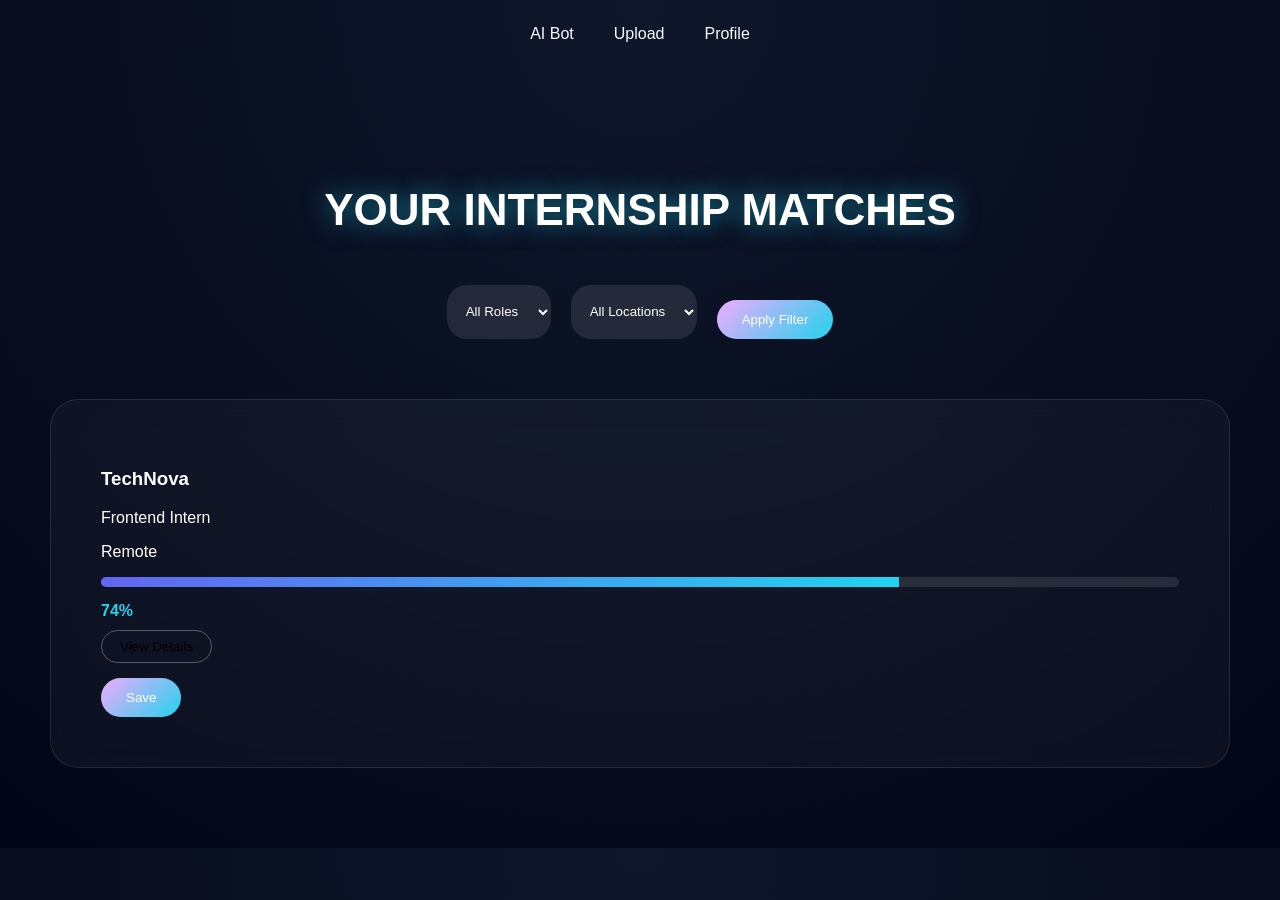
==== internly/job-matches.html @ aebabf32 "Add files via upload" ====
<!DOCTYPE html>
<html>
<head>
  <title>Job Matches - INTERNLY</title>
  <link rel="stylesheet" href="job-matches.css">
</head>
<body>

<nav class="navbar">
  <a href="index.html">AI Bot</a>
  <a href="resume-upload.html">Upload</a>
  <a href="profile.html">Profile</a>
</nav>

<section class="matches-container">

  <h1 class="page-title">YOUR INTERNSHIP MATCHES</h1>

  <!-- Filters -->
  <div class="filter-bar">
    <select id="roleFilter">
      <option value="all">All Roles</option>
      <option value="frontend">Frontend</option>
      <option value="backend">Backend</option>
    </select>

    <select id="locationFilter">
      <option value="all">All Locations</option>
      <option value="remote">Remote</option>
      <option value="india">India</option>
    </select>

    <button id="applyFilter" class="primary-btn">Apply Filter</button>
  </div>

  <!-- Cards -->
  <div class="cards-grid">

    <div class="glass-card match-card fade-in"
         data-role="frontend"
         data-location="remote"
         data-score="92">

      <h3>TechNova</h3>
      <p>Frontend Intern</p>
      <p>Remote</p>

      <div class="score-section">
        <div class="progress-track">
          <div class="progress-fill"></div>
        </div>
        <span class="score-text">0%</span>
      </div>

      <button class="secondary-btn details-btn">View Details</button>

      <div class="expandable">
        <p>Required: React, JS, APIs</p>
        <p>Stipend: ₹15,000/month</p>
      </div>

      <button class="primary-btn save-btn">Save</button>

    </div>

  </div>

</section>

<script src="job-matches.js"></script>
</body>
</html>
---- internly/job-matches.css ----
body {
  margin:0;
  font-family:Inter,sans-serif;
  background: radial-gradient(circle at top,#0f172a,#020617);
  color:white;
}

.navbar {
  padding:25px 50px;
  display:flex;
  justify-content:center;
  gap:40px;
}

.navbar a {
  color:#F8FAFC;
  text-decoration:none;
  transition:0.3s;
}

.navbar a:hover {
  color:#22D3EE;
}

.page-title {
  font-size:44px;
  font-weight:800;
  margin-bottom:50px;
  text-align:center;
  text-shadow:0 0 25px rgba(34,211,238,0.6);
}

.matches-container {
  padding:80px 50px;
}

.filter-bar {
  display:flex;
  justify-content:center;
  gap:20px;
  margin-bottom:60px;
}

select {
  padding:10px 15px;
  border-radius:20px;
  background:rgba(255,255,255,0.1);
  border:none;
  color:white;
}

.cards-grid {
  display:grid;
  grid-template-columns:repeat(auto-fit,minmax(350px,1fr));
  gap:60px;
}

.glass-card {
  padding:50px;
  border-radius:28px;
  backdrop-filter:blur(16px);
  background:rgba(255,255,255,0.04);
  border:1px solid rgba(255,255,255,0.1);
  transition:0.4s;
  opacity:0;
  transform:translateY(30px);
}

.glass-card:hover {
  transform:translateY(-10px);
  border-color:rgba(34,211,238,0.6);
  box-shadow:
    0 30px 60px rgba(0,0,0,0.6),
    0 0 40px rgba(34,211,238,0.3);
}

.fade-in.active {
  opacity:1;
  transform:translateY(0);
  transition:0.8s ease;
}

.progress-track {
  width:100%;
  height:10px;
  background:rgba(255,255,255,0.1);
  border-radius:10px;
  margin:15px 0;
  overflow:hidden;
}

.progress-fill {
  width:0%;
  height:100%;
  background:linear-gradient(90deg,#6366f1,#22d3ee);
}

.score-text {
  color:#22D3EE;
  font-weight:600;
}

.expandable {
  max-height:0;
  overflow:hidden;
  transition:0.5s ease;
}

.expandable.open {
  max-height:200px;
  margin-top:10px;
}

.primary-btn {
  background:linear-gradient(135deg,#f0abfc,#22d3ee);
  border:none;
  padding:12px 25px;
  border-radius:30px;
  color:white;
  cursor:pointer;
  margin-top:15px;
  transition:0.3s;
}

.primary-btn:hover {
  box-shadow:0 0 30px rgba(34,211,238,0.6);
  transform:translateY(-3px);
}

.secondary-btn {
  background:transparent;
  border:1px solid rgba(255,255,255,0.3);
  padding:8px 18px;
  border-radius:20px;
  cursor:pointer;
  margin-top:10px;
}

.secondary-btn:hover {
  border-color:#22D3EE;
}
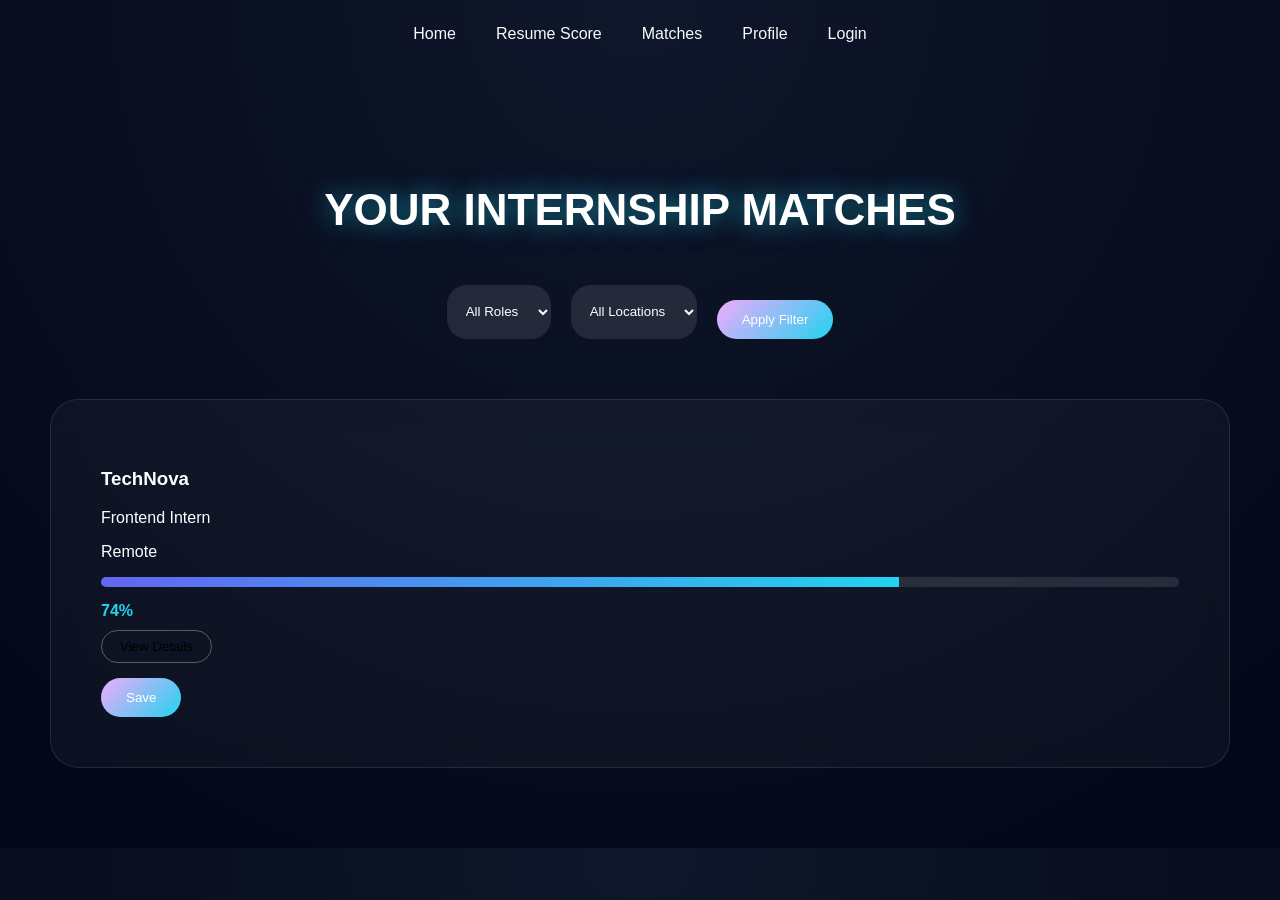
==== commit 025e89ea: "job-matches.html" ====
--- a/internly/job-matches.html
+++ b/internly/job-matches.html
@@ -7,10 +7,13 @@
 <body>
 
 <nav class="navbar">
-  <a href="index.html">AI Bot</a>
-  <a href="resume-upload.html">Upload</a>
+  <a href="index.html">Home</a>
+  <a href="resume-score.html">Resume Score</a>
+  <a href="job-matches.html">Matches</a>
   <a href="profile.html">Profile</a>
+  <a href="login.html" class="nav-btn">Login</a>
 </nav>
+
 
 <section class="matches-container">
 
@@ -70,3 +73,4 @@
 <script src="job-matches.js"></script>
 </body>
 </html>
+
